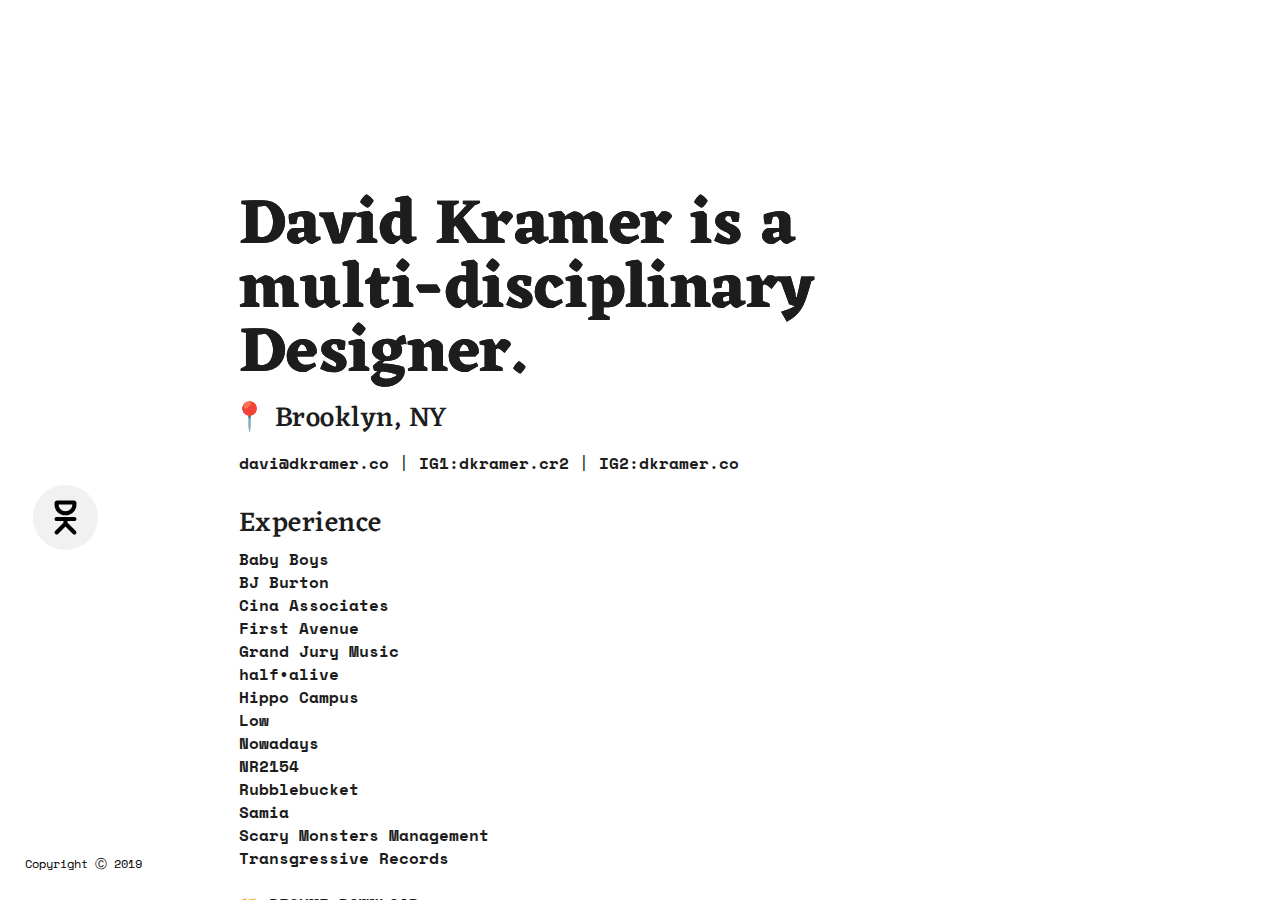
==== index.html @ 4df27532 "adding client to experience" ====
<!DOCTYPE html>
<html lang="en">
<head>
  <meta charset="utf-8" name="viewport" content="width=device-width, initial-scale=1">
  <title> David Kramer </title>
  <!--[if lt IE 9]><script src="http://html5shim.googlecode.com/svn/truck/html5.js"></script><![end if]-->
  <link rel="shortcut icon" href="images/ICONS/favicon.ico">
  <link href="https://fonts.googleapis.com/css?family=Eczar:500,700|Space+Mono:400,700" rel="stylesheet">
  <link rel="stylesheet" href="css/styles.css" >
</head>
<body>

  <header>

<!--DK LOGO NAVIGATION-->

    <nav id="nav_column">
      <div class="nav_content">
        <a href="index.html">
        <figure class="swap-on-hover">
        <img class="logo" src="images/DK_NAV.svg" alt="DK Logo and Navigation Button">
        <img class="logo-gif" src="images/DK-POP-LOGO-GIF.gif" alt="DK Pop Logo GIF">
        </figure>
        </a>

<!--MENU NAV-->

        <!-- <ul class="nav_items">
          <li><hr></li>
          <li><a href="worksamples.html">WORK SAMPLES</a></li>
        </ul> -->
      </div>
    </nav>
  </header>

<main>

<!--ABOUT INFO-->

  <div id="about">
    <div class="about_content">
      <!-- <p>About</p> -->

<!--About Text-->

      <!-- <img class=myface src="images/selfie3.png" alt="My Face" /> -->
      <!-- <img class=myface src="images/dangimvhonoredthatyousavedthis.jpg" alt="Who is he?" /> -->
      <h1>David Kramer is a multi-disciplinary Designer.</h1>
      <h2>📍 Brooklyn, NY</h2>
      <!-- <p>I am a freelance graphic designer and art director based out of New York City with experience in digital and print. I enjoy watching ice hockey, and eating coffee ice cream.</p> </br> -->
        <p><a href="mailto:davi@dkramer.co?Subject=Hey%20Buddy!"> davi@dkramer.co</a> |
        <!-- <a href="https://www.linkedin.com/in/davidckramer/" target="_blank">LinkedIn</a> | -->
        <a href="https://www.instagram.com/dkramer.cr2/" target="_blank">IG1:dkramer.cr2</a> |
        <a href="https://www.instagram.com/dkramer.co/" target="_blank">IG2:dkramer.co</a>

<!--Work Experience-->

      <h3 class="work_experience">Experience</h3>
            <p><a href="https://babyboys.bandcamp.com/album/im-set" target="_blank"> Baby Boys</a></br>
      <p><a href="https://www.allmusic.com/artist/bj-burton-mn0002441882/credits" target="_blank"> BJ Burton</a></br>
      <p><a href="http://michaelcinaassociates.com/" target="_blank"> Cina Associates</a></br>
      <p><a href="https://first-avenue.com/" target="_blank"> First Avenue</a></br>
      <p><a href="http://grandjurymusic.com/" target="_blank"> Grand Jury Music</a></br>
      <p><a href="https://halfalive.co" target="_blank"> half•alive</a></br>
      <p><a href="http://hippocampus.band/" target="_blank"> Hippo Campus</a></br>
      <p><a href="http://www.chairkickers.com/" target="_blank"> Low</a></br>
      <p><a href="https://nowadayscreative.com" target="_blank"> Nowadays</a></br>
      <p><a href="http://www.nr2154.com/" target="_blank"> NR2154</a></br>
      <p><a href="https://www.rubblebucket.com" target="_blank"> Rubblebucket</a></br>
      <p><a href="http://www.samiaband.com" target="_blank"> Samia</a></br>
      <p><a href="http://scarymonsters.co/" target="_blank"> Scary Monsters Management</a></br>
      <p><a href="http://www.transgressiverecords.com/" target="_blank"> Transgressive Records</a></br>
      <p></br>

      <!-- <p><a href="http://hippocampusband.com/" target="_blank"> Hippo Campus</a></br>
        Art Director, Designer </p></br>
        2013 - Present</p></br>

      <p><a href="http://www.nr2154.com/" target="_blank"> NR2154</a></br>
        Graphic Design Intern </p></br>
        New York, NY </br>
        May 2016 - August 2016 </p></br>

      <p><a href="http://michaelcinaassociates.com/" target="_blank"> Cina Associates</a></br>
        Graphic Design Intern </p></br>
        Minneapolis, MN </br>
        June 2015 - August 2015 </p></br> -->

        <a class="download_icon" href="https://drive.google.com/file/d/1j3YgXw7zxG-IUQN8zHBtpEY0fb3xwJ5w/view?usp=sharing" target="_blank"> 📁 RESUME DOWNLOAD</br></a>
        <!-- <img src="images/ICONS/download.svg" alt="Resume Download" /> -->
      </div>
      <h3 class="Portfolio_samples">Samples</h3>
      <div class="work">
      <img class=doubneg src="images/LOWDNCD.gif" alt="Low - Double Negative" /></br>
      <img class=oscillate src="images/OSC-Mag.jpg" alt="Oscillate Magazine" /></br>
      <img class=points_gif src="images/ORLO.jpg" alt="ORLO Watches" /></br>
      <img class=logo_gif src="images/logos2.gif" alt="Logos" /></br>
      <img class=hc_lm src="images/hc_landmark2.jpg" alt="Hippo Campus - landmark" /></br>
      <img class=bb_gif src="images/bb.gif" alt="Baltimore Biennial" /></br>
      <img class=points_gif src="images/Brisk-iPhone-Mock.jpg" alt="Brisk Weather" /></br>
      <img class=points_gif src="images/points.gif" alt="Points NHL" /></br>
      <img class=dk_sizz src="images/DK_MotionSizzle.gif" alt="Animation Sizzle Reel" /></br>
      <img class=glass_g src="images/glassg2.jpg" alt="Glass Typography" /></br>
      </div>
      <h2> ツ </h2>
    </div>
</main>
  <footer>

  <!--COPYRIGHT-->
    <div class="legal">
      <p>Copyright Ⓒ 2019</p>
    </div>
  </footer>
</body>
<html>
---- css/styles.css ----
html {
  -webkit-box-sizing: border-box;
  box-sizing: border-box; }

*, *::after, *::before {
  -webkit-box-sizing: inherit;
  box-sizing: inherit; }

html, body, div, span, applet, object, iframe, h1, h2, h3, h4, h5, h6, p, blockquote, pre, a, abbr, acronym, address, big, cite, code, del, dfn, em, img, ins, kbd, q, s, samp, small, strike, strong, sub, sup, tt, var, b, u, i, center, dl, dt, dd, ol, ul, li, fieldset, form, label, legend, table, caption, tbody, tfoot, thead, tr, th, td, article, aside, canvas, details, embed, figure, figcaption, footer, header, hgroup, menu, nav, output, ruby, section, summary, time, mark, audio, video {
  margin: 0;
  padding: 0;
  border: 0;
  font-size: 100%;
  font: inherit;
  vertical-align: baseline; }

article, aside, details, figcaption, figure, footer, header, hgroup, menu, nav, section {
  display: block; }

body {
  line-height: 1;
  min-width: 850px; }

html, body {
  min-width: 850px; }

a {
  color: #1d1d1d;
  font-family: 'Space Mono', monospace;
  font-weight: 700;
  font-size: 16px;
  line-height: 19px;
  text-decoration: none;
  cursor: alias; }

a:hover {
  color: #ffffff;
  text-decoration: underline; }

p {
  font-family: 'Space Mono', monospace;
  font-size: 16px;
  line-height: 23px; }

h1, h2, h3, h4, h5, h6 {
  /*reset for mobile browsers */
  font-weight: normal; }

h1 {
  color: #1d1d1d;
  font-family: 'Eczar', serif;
  font-weight: 700;
  font-size: 4.0em;
  line-height: 1.0em;
  letter-spacing: 0.5px;
  margin-bottom: 15px;
  text-shadow: 0 0 0; }

h2 {
  color: #1d1d1d;
  font-family: 'Eczar', serif;
  font-weight: 500;
  font-size: 1.75em;
  letter-spacing: 0.5px;
  line-height: 1.25em;
  margin-bottom: 15px;
  margin-left: -7px; }

h3 {
  color: #1d1d1d;
  font-family: 'Eczar', serif;
  font-weight: 500;
  font-size: 1.75em;
  letter-spacing: 0.5px;
  margin-bottom: 15px;
  margin-top: 50px; }

@media screen and (max-width: 775px) {
  a {
    font-size: 14px;
    line-height: 16px; }
  h1 {
    letter-spacing: 0.5px;
    font-size: 2.5em;
    margin-bottom: 10px; }
  h2 {
    letter-spacing: 0.5px;
    font-size: 1.5em;
    margin-bottom: 5px; }
  h3 {
    letter-spacing: 0.5px;
    font-size: 1.5em;
    margin-top: 35px;
    margin-bottom: 10px; }
  p {
    font-family: 'Space Mono', monospace;
    font-size: 14px;
    line-height: 16px; } }

ul {
  list-style: none; }

/* NAVIGATION */
/* parent */
#nav_column {
  height: 100%;
  margin-top: 15px;
  margin-left: 15px;
  position: fixed;
  float: left;
  z-index: 999;
  -ms-flex-line-pack: center;
  align-content: center; }

#nav_home {
  width: 100px;
  height: 100px;
  margin-top: 15px;
  margin-left: 15px;
  overflow: hidden;
  position: fixed;
  float: left;
  z-index: 999;
  -ms-flex-line-pack: center;
  align-content: center; }

/* children */
.nav_content {
  width: 100px;
  height: 100%;
  padding-top: 20px;
  overflow: hidden;
  position: fixed;
  z-index: 999; }

/* grandchildren */
.swap-on-hover {
  position: relative;
  margin: 0 auto;
  max-width: 65px; }

.swap-on-hover img {
  position: absolute;
  top: 0;
  left: 0;
  overflow: hidden;
  width: 65px;
  height: 65px; }

.swap-on-hover:hover > .logo {
  opacity: 0; }

.logo {
  cursor: crosshair;
  width: 65px;
  height: 65px;
  z-index: 9999;
  margin: 0 auto;
  left: 50%;
  position: absolute; }

.logo:hover {
  opacity: 0; }

/* Menu Links */
.nav_items hr {
  margin-top: 82px;
  width: 20px;
  border: 1px solid black; }

.nav_items a {
  list-style: none;
  font-family: 'Space Mono', monospace;
  font-weight: 700;
  font-size: 12px;
  letter-spacing: 0px;
  line-height: 14px;
  text-align: center;
  color: black; }

.nav_items a:hover {
  color: #009666; }

.nav_items li {
  text-align: center;
  -webkit-transform-origin: center;
  -ms-transform-origin: center;
  transform-origin: center;
  -webkit-transition: .1s, ease-in-out;
  -o-transition: .1s, ease-in-out;
  transition: .1s, ease-in-out; }

.nav_items li:hover {
  -webkit-transform: rotate(-7deg);
  -ms-transform: rotate(-7deg);
  transform: rotate(-7deg); }

.nav_items hr:hover {
  -webkit-transform: none;
  -ms-transform: none;
  transform: none; }

/* NAVIGATION MEDIA QUERIES */
@media screen and (max-width: 775px) {
  #nav_column {
    height: 50px;
    z-index: 999;
    margin-top: 0px;
    margin-left: 0px;
    background-color: white;
    border-left: 15px solid white;
    border-top: 12.5px solid white; } }
  @media screen and (max-width: 775px) and (max-width: 775px) {
    #nav_column {
      float: left;
      display: block;
      margin-right: 0%;
      width: 100%; }
      #nav_column:last-child {
        margin-right: 0; } }

@media screen and (max-width: 775px) {
  #nav_home {
    height: 50px;
    z-index: 999;
    position: fixed; } }
  @media screen and (max-width: 775px) and (max-width: 775px) {
    #nav_home {
      float: left;
      display: block;
      margin-right: 0%;
      width: 100%; }
      #nav_home:last-child {
        margin-right: 0; } }

@media screen and (max-width: 775px) {
  .nav_content {
    width: 100%;
    height: 80px;
    z-index: 999;
    padding-top: 0px; }
  .swap-on-hover img {
    max-width: 50px;
    height: 50px;
    width: 50px; }
  .nav_items {
    margin-left: 70px;
    margin-top: 16px; }
    .nav_items hr {
      margin-top: 8px;
      width: 20px;
      border: 1px solid black; }
    .nav_items li {
      float: left;
      margin-left: 15px;
      display: block; } }

/* ABOUT SECTION */
/* parent */
#about {
  float: left;
  display: block;
  margin-right: 0%;
  width: 83.33333%;
  height: 100%;
  padding-left: 2%;
  padding-right: 5%;
  right: 0;
  overflow-y: scroll;
  overflow-x: hidden;
  -webkit-overflow-scrolling: touch;
  background-color: #ffffff;
  background-size: cover;
  position: fixed;
  float: right;
  z-index: 990; }
  #about:last-child {
    margin-right: 0; }

/* children */
.about_content {
  max-width: 650px;
  margin-right: 8%;
  margin-top: 20%; }

/* grandchildren */
.myface {
  width: 100%;
  margin-top: 15px;
  margin-bottom: 50px; }

.work_experience {
  margin-top: 35px;
  margin-bottom: 10px; }

.download_icon img {
  -webkit-text-decoration-color: black;
  text-decoration-color: black;
  height: 35px;
  margin-top: 15px;
  margin-left: 10px;
  -webkit-filter: drop-shadow(0px 1px 1px rgba(0, 0, 0, 0.25));
  -webkit-transform: translateX(-50%);
  -ms-transform: translateX(-50%);
  transform: translateX(-50%);
  -webkit-transform-origin: center;
  -ms-transform-origin: center;
  transform-origin: center;
  -webkit-transition: .1s, ease-in-out;
  -o-transition: .1s, ease-in-out;
  transition: .1s, ease-in-out; }

.download_icon img:hover {
  -webkit-transform: translateX(-50%) scale(1.1);
  -ms-transform: translateX(-50%) scale(1.1);
  transform: translateX(-50%) scale(1.1); }

.Portfolio_samples {
  display: block; }

.work {
  margin-bottom: 20px;
  max-width: 1000px;
  display: block; }

.bb_gif {
  width: 100%;
  height: auto;
  display: block; }

.hc_lm {
  width: 100%;
  height: auto;
  display: block; }

.doubneg {
  margin-top: 0px;
  width: 100%;
  height: auto;
  display: block; }

.oscillate {
  margin-top: 0px;
  width: 100%;
  height: auto;
  display: block; }

.hc_poster {
  width: 50%;
  height: auto;
  display: block; }

.logo_gif {
  width: 100%;
  height: auto;
  display: block; }

.points_gif {
  width: 100%;
  height: auto;
  display: block; }

.dk_sizz {
  width: 100%;
  height: auto;
  display: block; }

.glass_g {
  width: 100%;
  height: auto;
  display: block;
  margin-bottom: 40px; }

.legal {
  left: 15px;
  bottom: 15px;
  position: fixed;
  display: block;
  z-index: 999;
  background-color: white;
  -webkit-box-sizing: border-box;
  box-sizing: border-box;
  border: 10px solid white; }

.legal p {
  font-size: 12px; }

/* ABOUT SECTION MEDIA QUIRIES*/
@media screen and (max-width: 775px) {
  #about {
    margin-top: 0px;
    z-index: 990;
    float: left;
    left: 0;
    margin-left: 0;
    padding-left: 8%;
    background-size: contain;
    position: absolute;
    float: right;
    z-index: 990; } }
  @media screen and (max-width: 775px) and (max-width: 775px) {
    #about {
      float: left;
      display: block;
      margin-right: 0%;
      width: 100%; }
      #about:last-child {
        margin-right: 0; } }

@media screen and (max-width: 775px) {
  .about_content {
    margin-top: 100px; }
  .legal {
    left: auto;
    right: 15px;
    bottom: 15px; } }
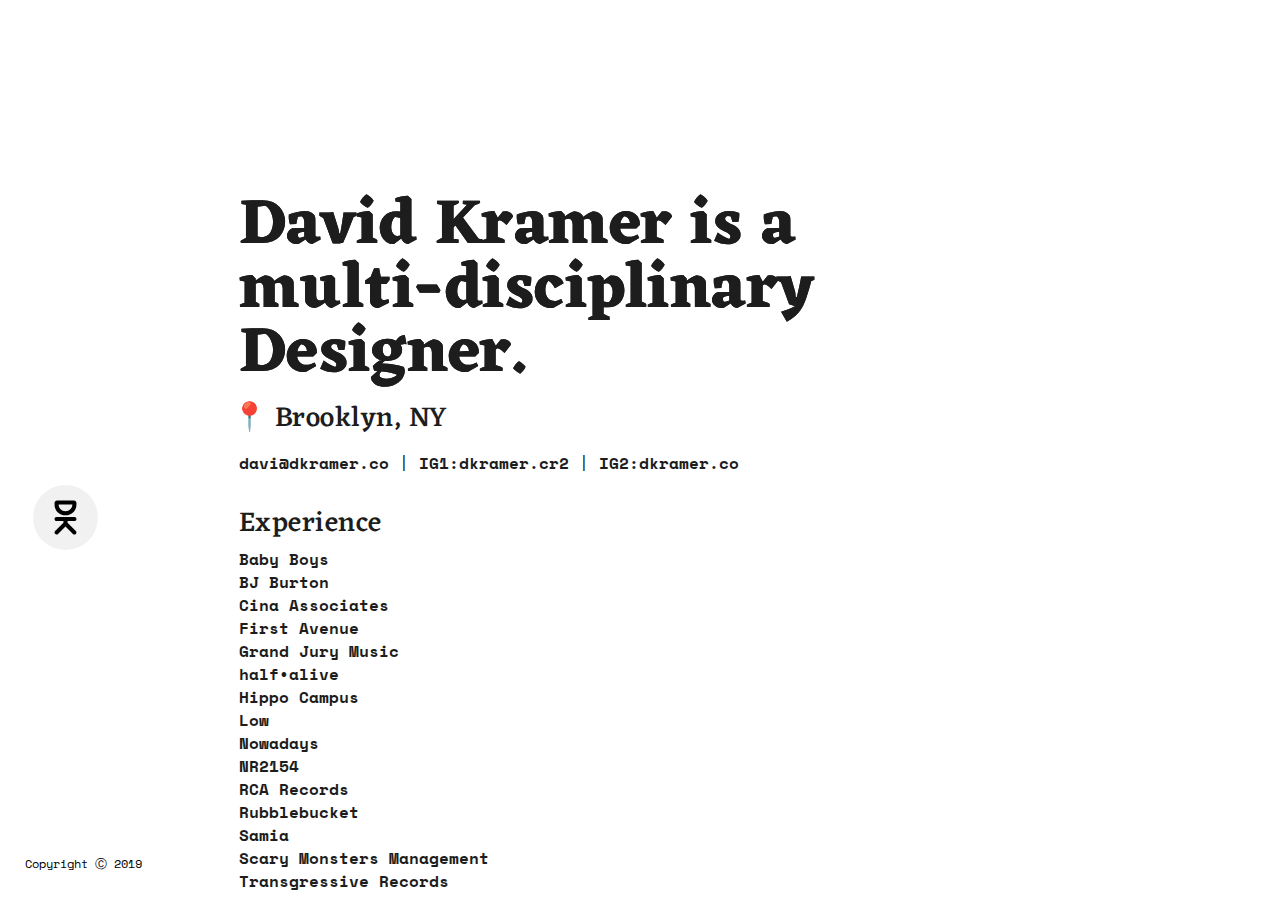
==== commit a4f04445: "adding RCA to experience" ====
--- a/index.html
+++ b/index.html
@@ -66,6 +66,7 @@
       <p><a href="http://www.chairkickers.com/" target="_blank"> Low</a></br>
       <p><a href="https://nowadayscreative.com" target="_blank"> Nowadays</a></br>
       <p><a href="http://www.nr2154.com/" target="_blank"> NR2154</a></br>
+      <p><a href="https://www.rcarecords.com" target="_blank"> RCA Records</a></br>
       <p><a href="https://www.rubblebucket.com" target="_blank"> Rubblebucket</a></br>
       <p><a href="http://www.samiaband.com" target="_blank"> Samia</a></br>
       <p><a href="http://scarymonsters.co/" target="_blank"> Scary Monsters Management</a></br>
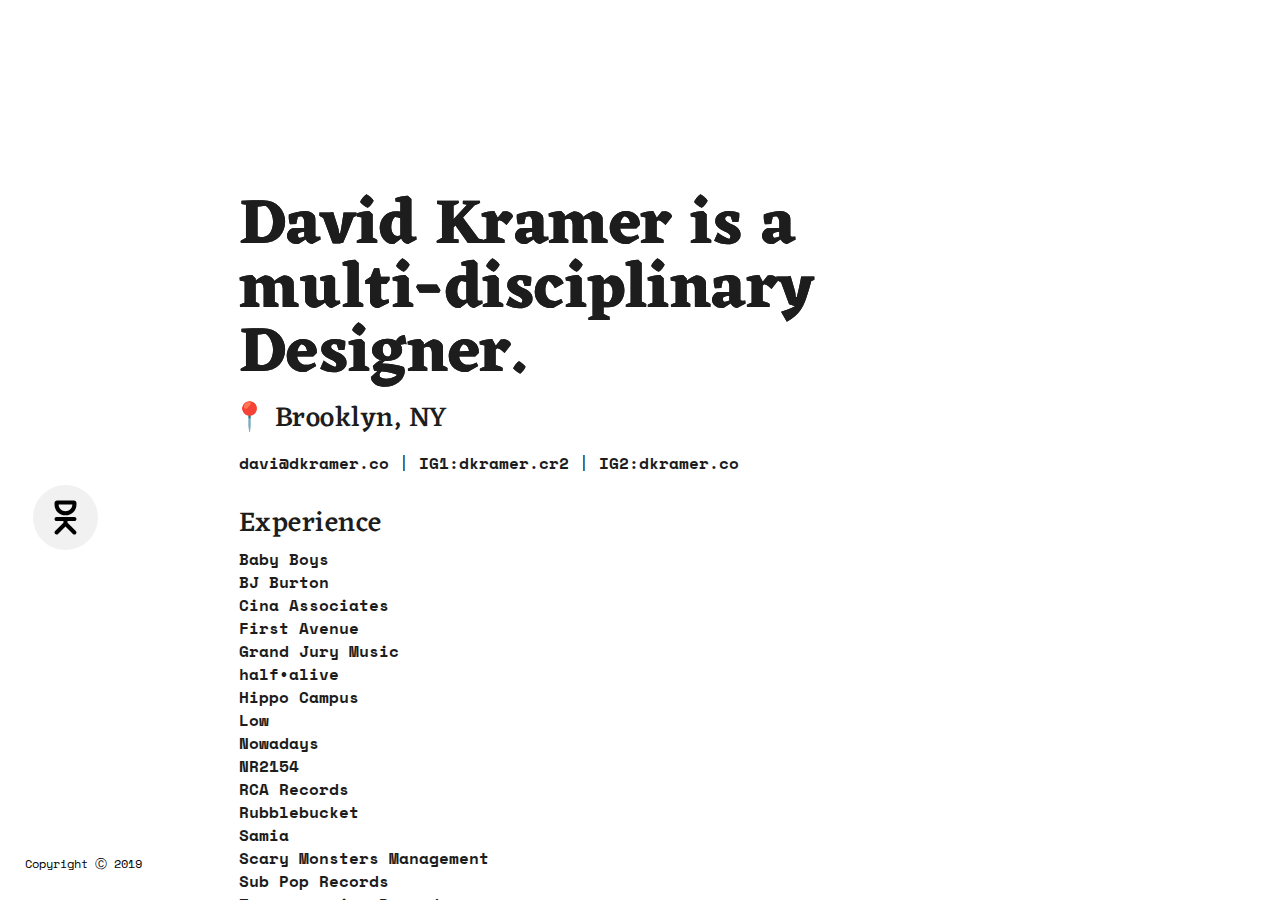
==== commit 59419804: "adding sub pop to experience" ====
--- a/index.html
+++ b/index.html
@@ -70,6 +70,7 @@
       <p><a href="https://www.rubblebucket.com" target="_blank"> Rubblebucket</a></br>
       <p><a href="http://www.samiaband.com" target="_blank"> Samia</a></br>
       <p><a href="http://scarymonsters.co/" target="_blank"> Scary Monsters Management</a></br>
+      <p><a href="https://www.subpop.com" target="_blank"> Sub Pop Records</a></br>
       <p><a href="http://www.transgressiverecords.com/" target="_blank"> Transgressive Records</a></br>
       <p></br>
 
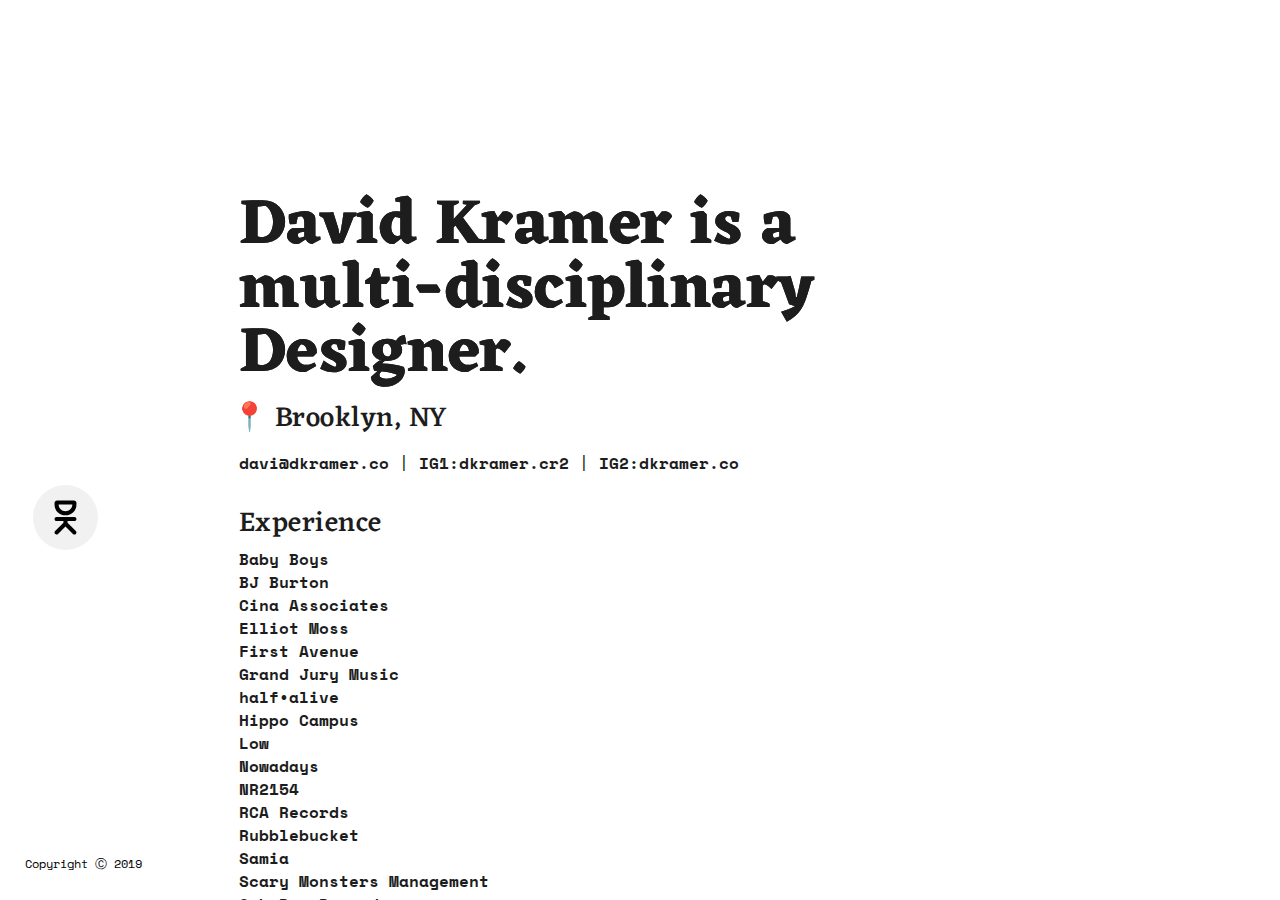
==== commit 61f8b8ab: "updating experience" ====
--- a/index.html
+++ b/index.html
@@ -59,6 +59,7 @@
             <p><a href="https://babyboys.bandcamp.com/album/im-set" target="_blank"> Baby Boys</a></br>
       <p><a href="https://www.allmusic.com/artist/bj-burton-mn0002441882/credits" target="_blank"> BJ Burton</a></br>
       <p><a href="http://michaelcinaassociates.com/" target="_blank"> Cina Associates</a></br>
+      <p><a href="https://www.instagram.com/elliotmossmusic/" target="_blank"> Elliot Moss</a></br>
       <p><a href="https://first-avenue.com/" target="_blank"> First Avenue</a></br>
       <p><a href="http://grandjurymusic.com/" target="_blank"> Grand Jury Music</a></br>
       <p><a href="https://halfalive.co" target="_blank"> half•alive</a></br>
@@ -93,7 +94,8 @@
       </div>
       <h3 class="Portfolio_samples">Samples</h3>
       <div class="work">
-      <img class=doubneg src="images/LOWDNCD.gif" alt="Low - Double Negative" /></br>
+      <img class=doubneg src="images/hc_bambi_cd.jpg" alt="Hippo Campus - Bambi" /></br>
+      <img class=oscillate src="images/LOWDNCD.gif" alt="Low - Double Negative" /></br>
       <img class=oscillate src="images/OSC-Mag.jpg" alt="Oscillate Magazine" /></br>
       <img class=points_gif src="images/ORLO.jpg" alt="ORLO Watches" /></br>
       <img class=logo_gif src="images/logos2.gif" alt="Logos" /></br>
--- a/css/styles.css
+++ b/css/styles.css
@@ -203,7 +203,7 @@
 /* NAVIGATION MEDIA QUERIES */
 @media screen and (max-width: 775px) {
   #nav_column {
-    height: 50px;
+    height: 75px;
     z-index: 999;
     margin-top: 0px;
     margin-left: 0px;
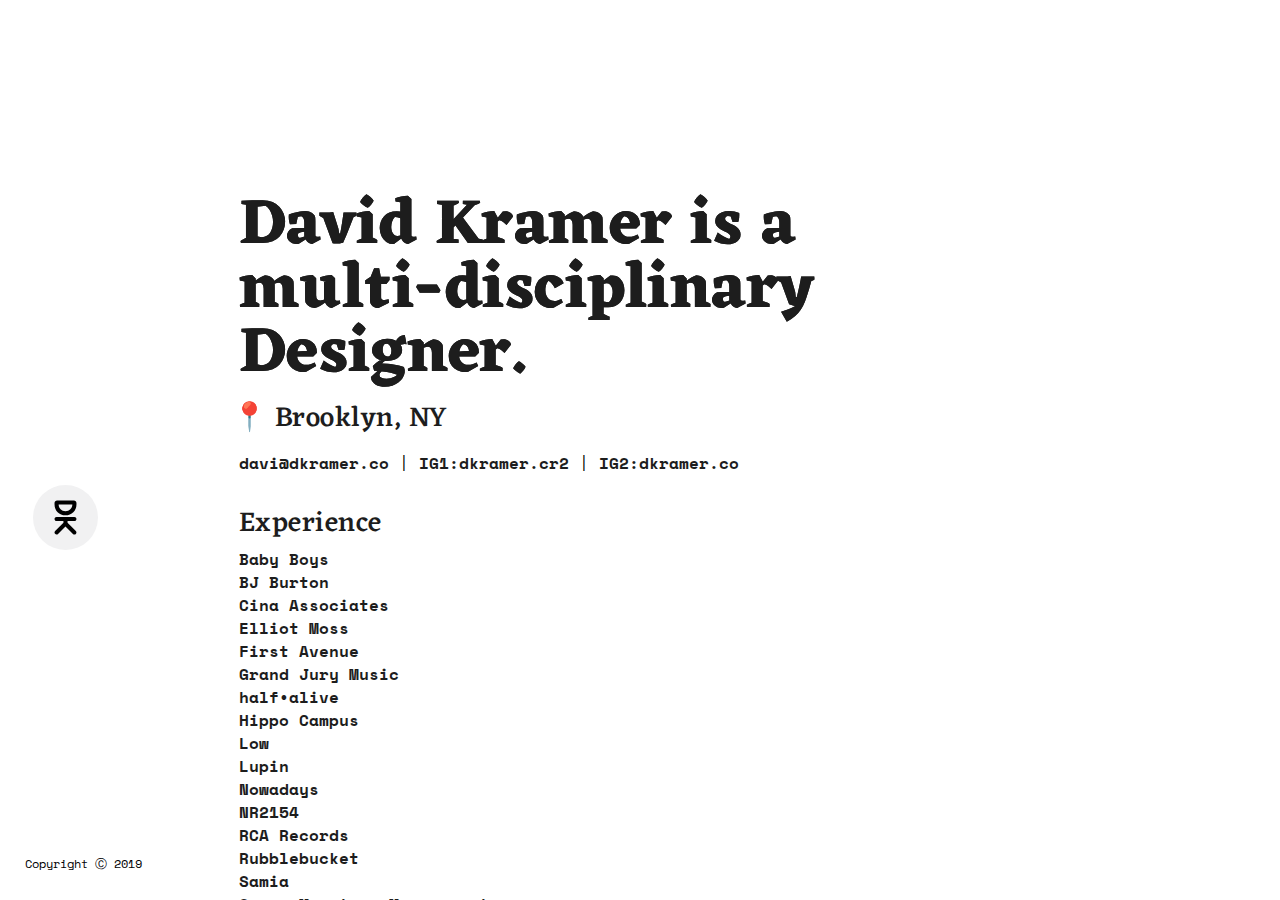
==== commit 2d3d088b: "adding lupin link" ====
--- a/index.html
+++ b/index.html
@@ -65,6 +65,7 @@
       <p><a href="https://halfalive.co" target="_blank"> half•alive</a></br>
       <p><a href="http://hippocampus.band/" target="_blank"> Hippo Campus</a></br>
       <p><a href="http://www.chairkickers.com/" target="_blank"> Low</a></br>
+      <p><a href="https://lupinmusic.com" target="_blank"> Lupin</a></br>
       <p><a href="https://nowadayscreative.com" target="_blank"> Nowadays</a></br>
       <p><a href="http://www.nr2154.com/" target="_blank"> NR2154</a></br>
       <p><a href="https://www.rcarecords.com" target="_blank"> RCA Records</a></br>
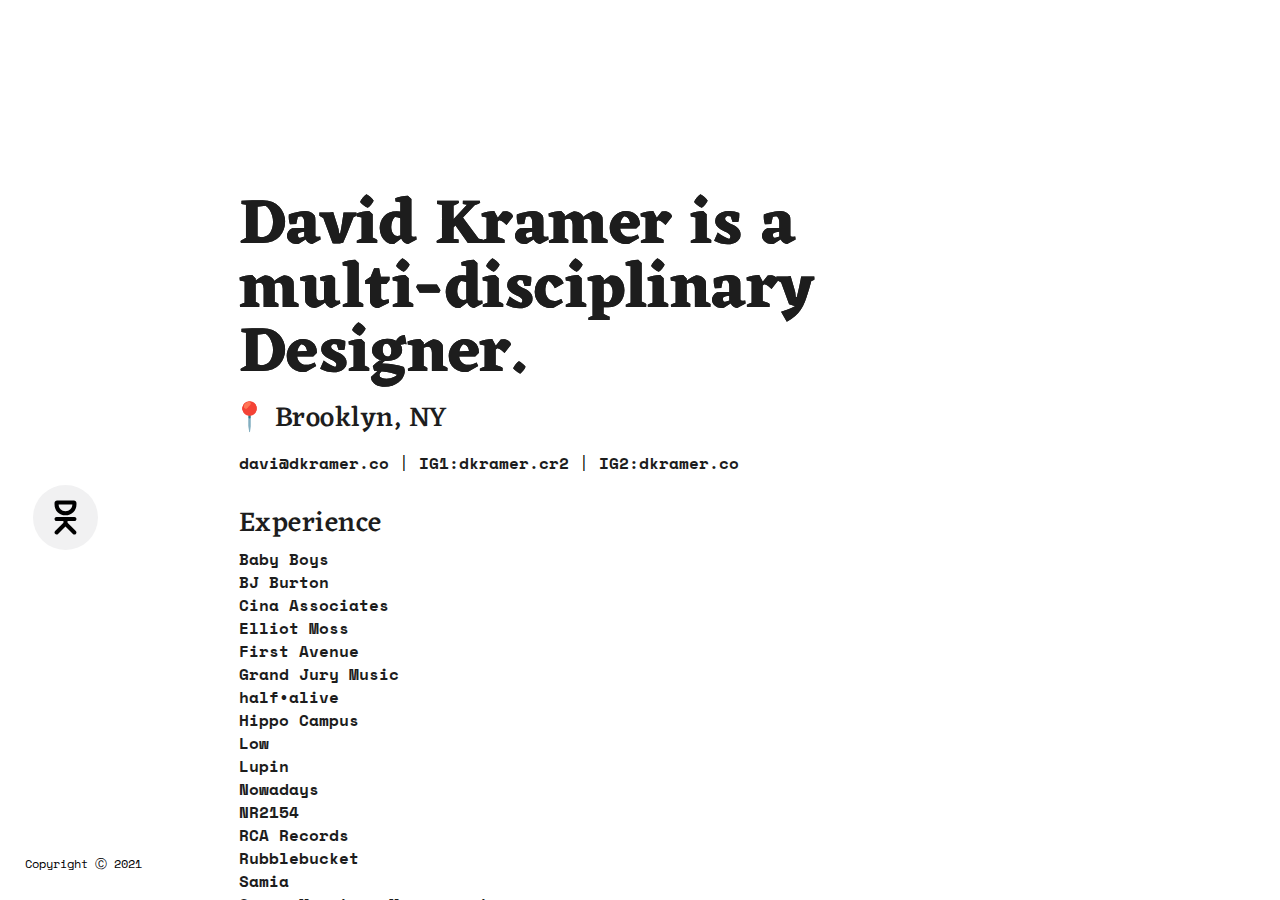
==== commit 6b323993: "updating copyright" ====
--- a/index.html
+++ b/index.html
@@ -114,7 +114,7 @@
 
   <!--COPYRIGHT-->
     <div class="legal">
-      <p>Copyright Ⓒ 2019</p>
+      <p>Copyright Ⓒ 2021</p>
     </div>
   </footer>
 </body>
